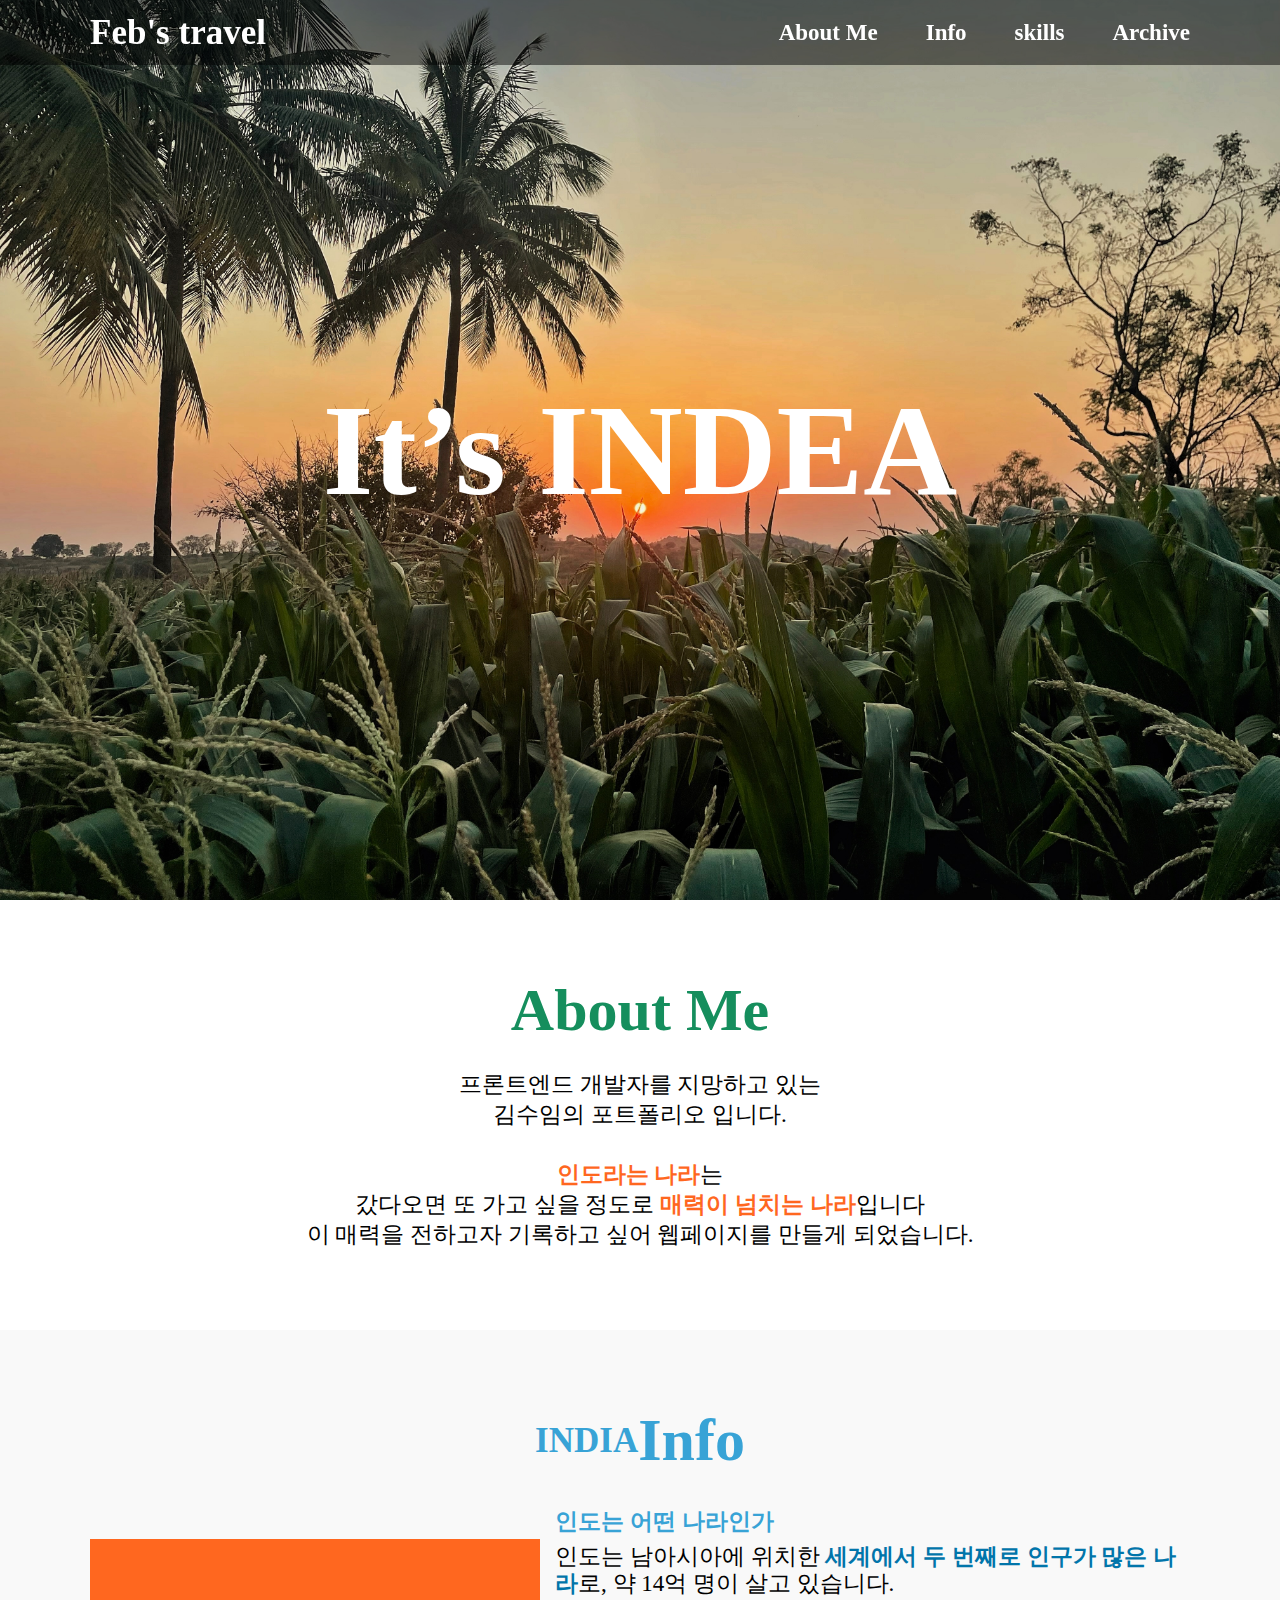
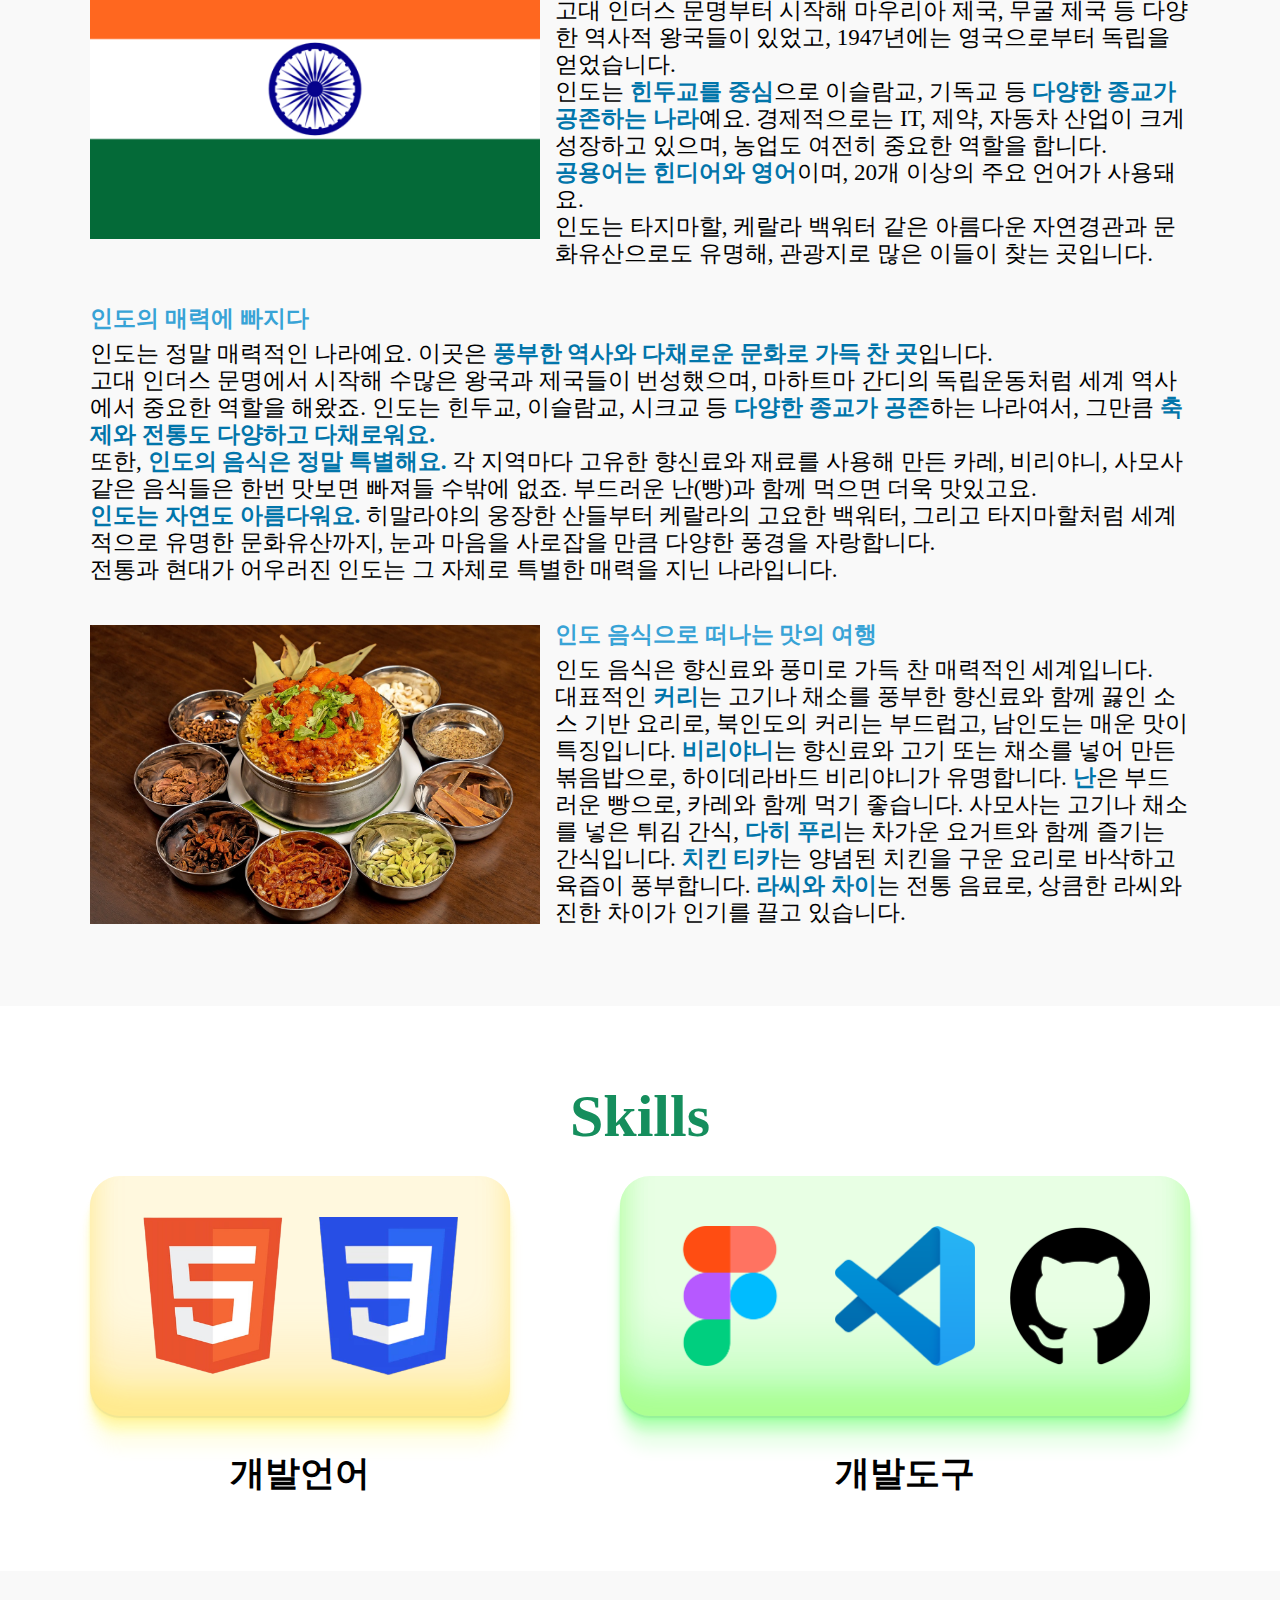
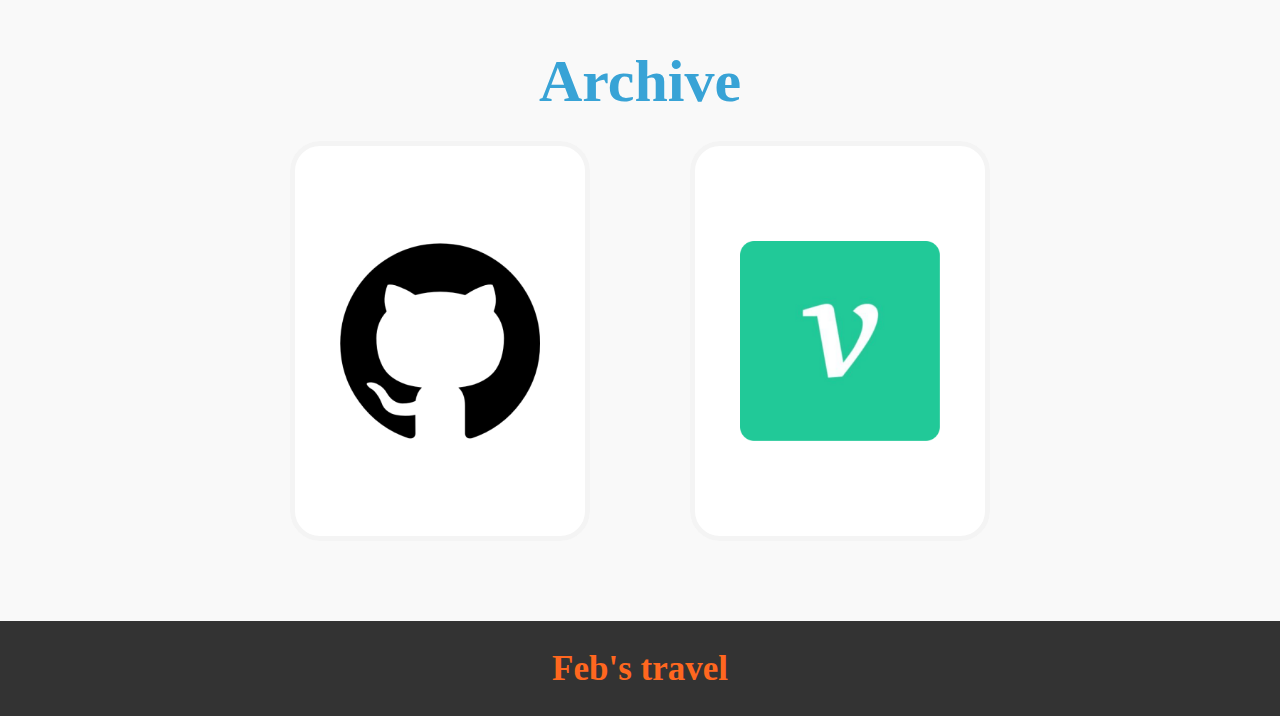
==== index.html @ 4c74e88f "img 경로 변경, main page index로 변경" ====
<!DOCTYPE html>
<html lang="en">
  <head>
    <meta charset="UTF-8" />
    <meta name="viewport" content="width=device-width, initial-scale=1.0" />
    <link rel="icon" href="./img/favicon.png" />
    <title>Feb's travel</title>
    <link rel="stylesheet" href="./common/reset.css" />
    <link rel="stylesheet" href="./common/root.css" />
    <link rel="stylesheet" href="./css/header.css" />
    <link rel="stylesheet" href="./css/jumbotron.css" />
    <link rel="stylesheet" href="./css/intro.css" />
    <link rel="stylesheet" href="./css/card.css" />
    <link rel="stylesheet" href="./css/skills.css" />
    <link rel="stylesheet" href="./css/archive.css" />
    <link rel="stylesheet" href="./css/footer.css  " />
  </head>

  <body>
    <header>
      <nav>
        <h3>
          <a href="#home"> Feb's travel</a>
        </h3>
        <ul>
          <li>
            <a href="#about_me"> About Me </a>
          </li>
          <li>
            <a href="#info"> Info </a>
          </li>
          <li>
            <a href="#skills"> skills </a>
          </li>
          <li>
            <a href="#archive"> Archive </a>
          </li>
        </ul>
      </nav>
    </header>

    <main>
      <section id="home" class="jumbotron">
        <h1>
          <span class="title">It’s INDEA </span>
        </h1>
      </section>

      <section id="about_me" class="intro">
        <article>
          <h2 class="title">About Me</h2>
          <p>
            프론트엔드 개발자를 지망하고 있는 <br />
            김수임의 포트폴리오 입니다.
          </p>
          <p>
            <strong>인도라는 나라</strong>는<br />
            갔다오면 또 가고 싶을 정도로
            <strong>매력이 넘치는 나라</strong>입니다 <br />
            이 매력을 전하고자 기록하고 싶어 웹페이지를 만들게 되었습니다.
          </p>
        </article>
      </section>

      <section id="info" class="card">
        <div class="content">
          <div class="title">
            <h3>INDIA</h3>
            <h2>Info</h2>
          </div>
          <article>
            <img src="./img/india.png" alt="" />
            <div class="write">
              <strong>인도는 어떤 나라인가</strong>
              <em>
                인도는 남아시아에 위치한
                <strong>세계에서 두 번째로 인구가 많은 나라</strong>로, 약 14억
                명이 살고 있습니다. <br />
                고대 인더스 문명부터 시작해 마우리아 제국, 무굴 제국 등 다양한
                역사적 왕국들이 있었고, 1947년에는 영국으로부터 독립을
                얻었습니다. <br />인도는 <strong>힌두교를 중심</strong>으로
                이슬람교, 기독교 등
                <strong>다양한 종교가 공존하는 나라</strong>예요. 경제적으로는
                IT, 제약, 자동차 산업이 크게 성장하고 있으며, 농업도 여전히
                중요한 역할을 합니다. <br /><strong
                  >공용어는 힌디어와 영어</strong
                >이며, 20개 이상의 주요 언어가 사용돼요. <br />인도는 타지마할,
                케랄라 백워터 같은 아름다운 자연경관과 문화유산으로도 유명해,
                관광지로 많은 이들이 찾는 곳입니다.
              </em>
            </div>
          </article>
          <article>
            <div class="write">
              <strong>인도의 매력에 빠지다</strong>
              <em>
                인도는 정말 매력적인 나라예요. 이곳은
                <strong>풍부한 역사와 다채로운 문화로 가득 찬 곳</strong>입니다.
                <br />
                고대 인더스 문명에서 시작해 수많은 왕국과 제국들이 번성했으며,
                마하트마 간디의 독립운동처럼 세계 역사에서 중요한 역할을 해왔죠.
                인도는 힌두교, 이슬람교, 시크교 등
                <strong>다양한 종교가 공존</strong>하는 나라여서, 그만큼
                <strong>축제와 전통도 다양하고 다채로워요.</strong> <br />또한,
                <strong>인도의 음식은 정말 특별해요.</strong> 각 지역마다 고유한
                향신료와 재료를 사용해 만든 카레, 비리야니, 사모사 같은 음식들은
                한번 맛보면 빠져들 수밖에 없죠. 부드러운 난(빵)과 함께 먹으면
                더욱 맛있고요. <br /><strong>인도는 자연도 아름다워요.</strong>
                히말라야의 웅장한 산들부터 케랄라의 고요한 백워터, 그리고
                타지마할처럼 세계적으로 유명한 문화유산까지, 눈과 마음을
                사로잡을 만큼 다양한 풍경을 자랑합니다. <br />전통과 현대가
                어우러진 인도는 그 자체로 특별한 매력을 지닌 나라입니다.
              </em>
            </div>
          </article>
          <article>
            <img src="./img/india_food.jpg" alt="" />
            <div class="write">
              <strong>인도 음식으로 떠나는 맛의 여행</strong>
              <em>
                인도 음식은 향신료와 풍미로 가득 찬 매력적인 세계입니다.
                <br />
                대표적인 <strong>커리</strong>는 고기나 채소를 풍부한 향신료와
                함께 끓인 소스 기반 요리로, 북인도의 커리는 부드럽고, 남인도는
                매운 맛이 특징입니다. <strong>비리야니</strong>는 향신료와 고기
                또는 채소를 넣어 만든 볶음밥으로, 하이데라바드 비리야니가
                유명합니다. <strong>난</strong>은 부드러운 빵으로, 카레와 함께
                먹기 좋습니다. 사모사는 고기나 채소를 넣은 튀김 간식,
                <strong>다히 푸리</strong>는 차가운 요거트와 함께 즐기는
                간식입니다. <strong>치킨 티카</strong>는 양념된 치킨을 구운
                요리로 바삭하고 육즙이 풍부합니다.
                <strong>라씨와 차이</strong>는 전통 음료로, 상큼한 라씨와 진한
                차이가 인기를 끌고 있습니다.
              </em>
            </div>
          </article>
        </div>
      </section>

      <section id="skills" class="skills">
        <div class="content">
          <h2>Skills</h2>
          <article>
            <div class="languageBox">
              <figure>
                <img src="./img/html.png" alt="" />
                <img src="./img/css.png" alt="" />
              </figure>
              <figcaption>개발언어</figcaption>
            </div>
            <div class="toolBox">
              <figure>
                <img src="./img/figma.png" alt="" />
                <img src="./img/vscode.png" alt="" />
                <img src="./img/github.png" alt="" />
              </figure>
              <figcaption>개발도구</figcaption>
            </div>
          </article>
        </div>
      </section>

      <section id="archive" class="archive">
        <div class="content">
          <h2>Archive</h2>
          <article>
            <div class="box">
              <figure class="box_on">
                <img src="./img/github.png" alt="" />
              </figure>
              <figure class="box_off">
                <a href="https://github.com/KImSuim">
                  <img src="./img/github.png" alt="" />
                  <figcaption>
                    <strong>GitHub</strong>
                    <em>github.com/KImSuim</em>
                  </figcaption>
                </a>
              </figure>
            </div>

            <div class="box">
              <figure class="box_on">
                <img src="./img/velog.png" alt="" />
              </figure>
              <figure class="box_off">
                <a href="https://velog.io/@suim7171/posts">
                  <img src="./img/velog.png" alt="" />
                  <figcaption>
                    <strong>Velog</strong>
                    <em>velog.io/@suim7171</em>
                  </figcaption>
                </a>
              </figure>
            </div>
          </article>
        </div>
      </section>
    </main>

    <footer>
      <h3>Feb's travel</h3>
    </footer>
  </body>
</html>
---- common/root.css ----
:root {
  /* 폰트 크기 */
  --font-x-small-size: 15px;
  --font-small-size: 23px;
  --font-medium-size: 35px;
  --font-large-size: 60px;
  --font-x-large-size: 130px;

  /* 색상 */
  --orange: #ff671f;
  --green: #158e5d;
  --blue: #38a3d6;
  --dark-blue: #0175aa;
  --white: #ffffff;
  --black: #333333;

  /* 위 아래 마진 */
  --length-margin: 80px;

  /* gap 마진 */
  --gap-x-small-size: 10px;
  --gap-small-size: 20px;
  --gap-medium-size: 30px;
  --gap-large-size: 40px;
  --gap-x-large-size: 100px;

  /* 최대 너비 */
  --max-width: 1100px;

  /* 폰트 굵기 */
  --font-regular-weight: 300;
  --font-medium-weight: 500;
  --font-semi-bold-weight: 600;
  --font-bold-weight: 700;
}
---- css/header.css ----
header {
  height: 65px;
  background-color: rgba(0, 0, 0, 0.483);

  color: var(--white);
  z-index: 1;

  position: fixed;
  top: 0;

  width: 100%;
  margin: 0 auto;
}
nav {
  max-width: var(--max-width);
  width: 100%;
  height: 100%;
  margin: 0 auto;

  display: flex;
  justify-content: space-between;
  align-items: center;
}
nav > h3 {
  font-size: var(--font-medium-size);
  font-weight: var(--font-bold-weight);
}

nav > ul {
  display: flex;
  gap: 48px;
}
nav > ul > li {
  font-size: var(--font-small-size);
  font-weight: var(--font-semi-bold-weight);
}

a:hover {
  color: var(--orange);
  transition: all 0.3s;
}
---- css/jumbotron.css ----
@keyframes text-pop-up-top {
  0% {
    -webkit-transform: translateY(0);
    transform: translateY(0);
    -webkit-transform-origin: 50% 50%;
    transform-origin: 50% 50%;
    text-shadow: none;
  }
  100% {
    -webkit-transform: translateY(-50px);
    transform: translateY(-50px);
    -webkit-transform-origin: 50% 50%;
    transform-origin: 50% 50%;
    text-shadow: 0 1px 0 #cccccc, 0 2px 0 #cccccc, 0 3px 0 #cccccc,
      0 4px 0 #cccccc, 0 5px 0 #cccccc, 0 6px 0 #cccccc, 0 7px 0 #cccccc,
      0 8px 0 #cccccc, 0 9px 0 #cccccc, 0 50px 30px rgba(0, 0, 0, 0.3);
  }
}

.jumbotron {
  background-image: url(../img/jumbotron.jpeg);
  background-position: 50% 50%;
  background-size: cover;

  height: 100vh;
  width: 100%;
}
.jumbotron > h1 {
  height: 100%;

  font-size: var(--font-x-large-size);
  font-weight: var(--font-bold-weight);
  color: white;
  display: flex;
  justify-content: center;
  align-items: center;

  animation: shadow-drop-2-center 8s cubic-bezier(0.25, 0.46, 0.45, 0.94)
    infinite both;
}
.jumbotron > h1 > .title {
  animation: text-pop-up-top 3s cubic-bezier(0.25, 0.46, 0.45, 0.94) infinite
    both;
}
---- css/intro.css ----
.intro {
  background-color: white;
}
.intro > article {
  max-width: var(--max-width);
  width: 100%;
  margin: 0 auto;
  padding: var(--length-margin);
  text-align: center;

  display: flex;
  flex-direction: column;
  justify-content: center;
  align-items: center;
  gap: var(--gap-medium-size);
}
.intro > article > h2 {
  font-size: var(--font-large-size);
  font-weight: var(--font-bold-weight);
  color: var(--green);
}

.intro > article > p {
  font-size: var(--font-small-size);
  font-weight: var(--font-medium-weight);
  line-height: 30px;
}

.intro > article > p > strong {
  font-weight: var(--font-bold-weight);
  color: var(--orange);
}
---- css/card.css ----
.card {
  background-color: #f9f9f9;
}
.card > .content {
  max-width: var(--max-width);
  width: 100%;
  margin: 0 auto;
  padding: var(--length-margin) 0;
  text-align: center;

  display: flex;
  flex-direction: column;
  justify-content: center;
  align-items: center;
  gap: var(--gap-large-size);
}
.card > .content > .title {
  display: flex;
  justify-content: center;
  align-items: center;
  color: var(--blue);
}
.card > .content > .title > h3 {
  font-size: var(--font-medium-size);
  font-weight: var(--font-semi-bold-weight);
}
.card > .content > .title > h2 {
  font-size: var(--font-large-size);
  font-weight: var(--font-bold-weight);
}

.card > .content > article {
  display: flex;
  /* flex-direction: column; */
  gap: 15px;

  font-size: var(--font-small-size);
}

.card > .content > article > img {
  width: 450px;
}

.write {
  display: flex;
  flex-direction: column;
  align-items: start;
  gap: var(--gap-x-small-size);
}

.card > .content > article > .write > strong {
  color: var(--blue);
  font-weight: var(--font-bold-weight);
}

.card > .content > article > .write > em {
  font-weight: var(--font-medium-weight);
  text-align: start;
  line-height: 27px;
}

.card > .content > article > .write > em > strong {
  color: var(--dark-blue);
  font-weight: var(--font-bold-weight);
}
---- css/skills.css ----
@keyframes wobble-hor-bottom {
  0%,
  100% {
    -webkit-transform: translateX(0%);
    transform: translateX(0%);
    -webkit-transform-origin: 50% 50%;
    transform-origin: 50% 50%;
  }
  15% {
    -webkit-transform: translateX(-30px) rotate(-6deg);
    transform: translateX(-30px) rotate(-6deg);
  }
  30% {
    -webkit-transform: translateX(15px) rotate(6deg);
    transform: translateX(15px) rotate(6deg);
  }
  45% {
    -webkit-transform: translateX(-15px) rotate(-3.6deg);
    transform: translateX(-15px) rotate(-3.6deg);
  }
  60% {
    -webkit-transform: translateX(9px) rotate(2.4deg);
    transform: translateX(9px) rotate(2.4deg);
  }
  75% {
    -webkit-transform: translateX(-6px) rotate(-1.2deg);
    transform: translateX(-6px) rotate(-1.2deg);
  }
}
.skills {
  background-color: white;
}

.skills > .content {
  max-width: var(--max-width);
  width: 100%;
  margin: 0 auto;
  padding: var(--length-margin) 0;
  text-align: center;

  display: flex;
  flex-direction: column;
  justify-content: center;
  align-items: center;
  gap: var(--gap-medium-size);
}

.skills > .content > h2 {
  font-size: var(--font-large-size);
  font-weight: var(--font-bold-weight);
  color: var(--green);
}

.skills > .content > article {
  display: flex;
  justify-content: space-between;
  /* gap: var(--gap-medium-size); */
}

.languageBox > figure:hover {
  animation: wobble-hor-bottom 1s both;
}
.languageBox > figure {
  background-color: #fff8de;
  box-shadow: rgba(255, 187, 0, 0.17) 0px -23px 25px 0px inset,
    rgba(255, 255, 0, 0.15) 0px -36px 30px 0px inset,
    rgba(255, 187, 0, 0.1) 0px -79px 40px 0px inset,
    rgba(0, 0, 0, 0.06) 0px 2px 1px, rgba(255, 242, 0, 0.09) 0px 4px 2px,
    rgba(255, 187, 0, 0.09) 0px 8px 4px, rgba(255, 242, 0, 0.19) 0px 16px 8px,
    rgba(255, 242, 0, 0.09) 0px 32px 16px;

  border-radius: 30px;

  width: 420px;
  height: 240px;

  margin-bottom: 40px;

  display: flex;
  justify-content: center;
  align-items: center;
  gap: 35px;
}
.languageBox > figcaption {
  font-size: var(--font-medium-size);
  font-weight: var(--font-bold-weight);
}

.toolBox > figure:hover {
  animation: wobble-hor-bottom 1s both;
}
.toolBox > figure {
  background-color: #e8ffe4;
  box-shadow: rgba(145, 255, 0, 0.17) 0px -23px 25px 0px inset,
    rgba(0, 255, 8, 0.15) 0px -36px 30px 0px inset,
    rgba(0, 255, 8, 0.1) 0px -79px 40px 0px inset,
    rgba(0, 0, 0, 0.06) 0px 2px 1px, rgba(0, 255, 8, 0.09) 0px 4px 2px,
    rgba(0, 255, 8, 0.09) 0px 8px 4px, rgba(0, 255, 8, 0.16) 0px 16px 8px,
    rgba(0, 255, 8, 0.09) 0px 32px 16px;
  border-radius: 30px;

  width: 570px;
  height: 240px;

  margin-bottom: 40px;

  display: flex;
  justify-content: center;
  align-items: center;
  gap: 35px;
}
.toolBox > figcaption {
  font-size: var(--font-medium-size);
  font-weight: var(--font-bold-weight);
}
img {
  width: 140px;
}
---- css/archive.css ----
.archive {
  background-color: #f9f9f9;
}
.archive > .content {
  max-width: var(--max-width);
  width: 100%;
  margin: 0 auto;
  padding: var(--length-margin) 0;
  text-align: center;

  display: flex;
  flex-direction: column;
  /* justify-content: center; */
  /* align-items: center; */
  gap: var(--gap-medium-size);
}
.archive > .content > h2 {
  font-size: var(--font-large-size);
  font-weight: var(--font-bold-weight);
  color: var(--blue);
}

article {
  display: flex;
  gap: var(--gap-x-large-size);
  width: 100%;
  justify-content: center;
  align-items: center;
  transition: all 0.05s;
}
.box {
  background-color: white;

  width: 300px;
  height: 400px;
  border-radius: 30px;

  display: flex;
  flex-direction: column;
  justify-content: center;
  align-items: center;
  gap: 35px;
  /* transition: all 2s; */

  position: relative;
}
.box_off:hover {
  opacity: 1;
}
.box_off {
  opacity: 0;
  transition: all 1s;
  background-color: white;
  width: 100%;
  height: 100%;

  position: absolute;
  /* width: 140px; */
  border-radius: 30px;

  display: flex;
  flex-direction: column;
  justify-content: center;
  align-items: center;
  box-shadow: rgba(149, 157, 165, 0.2) 0px 8px 24px;
}
.box_on > img {
  width: 200px;
}
.box_on {
  transition: all 1s;
  background-color: white;
  width: 100%;
  height: 100%;

  position: absolute;
  /* width: 140px; */
  border-radius: 30px;

  display: flex;
  flex-direction: column;
  justify-content: center;
  align-items: center;

  border: 5px solid rgb(244, 244, 244);
}

.box > figure > a {
  display: flex;
  flex-direction: column;
  gap: var(--gap-small-size);
}
.box > figure > a > figcaption {
  display: flex;
  flex-direction: column;
  gap: var(--gap-small-size);
}
.box > figure > a > figcaption > strong {
  font-size: var(--font-medium-size);
  font-weight: var(--font-bold-weight);
  color: var(--black);
}
.box > figure > a > figcaption > em {
  font-size: var(--font-x-small-size);
  font-weight: var(--font-medium-weight);

  color: var(--blue);
}
---- css/footer.css ----
footer {
  display: flex;
  justify-content: center;
  align-items: center;

  background-color: var(--black);

  padding: 30px 0;
}

footer > h3 {
  color: var(--orange);
  font-size: var(--font-medium-size);
  font-weight: var(--font-bold-weight);
}
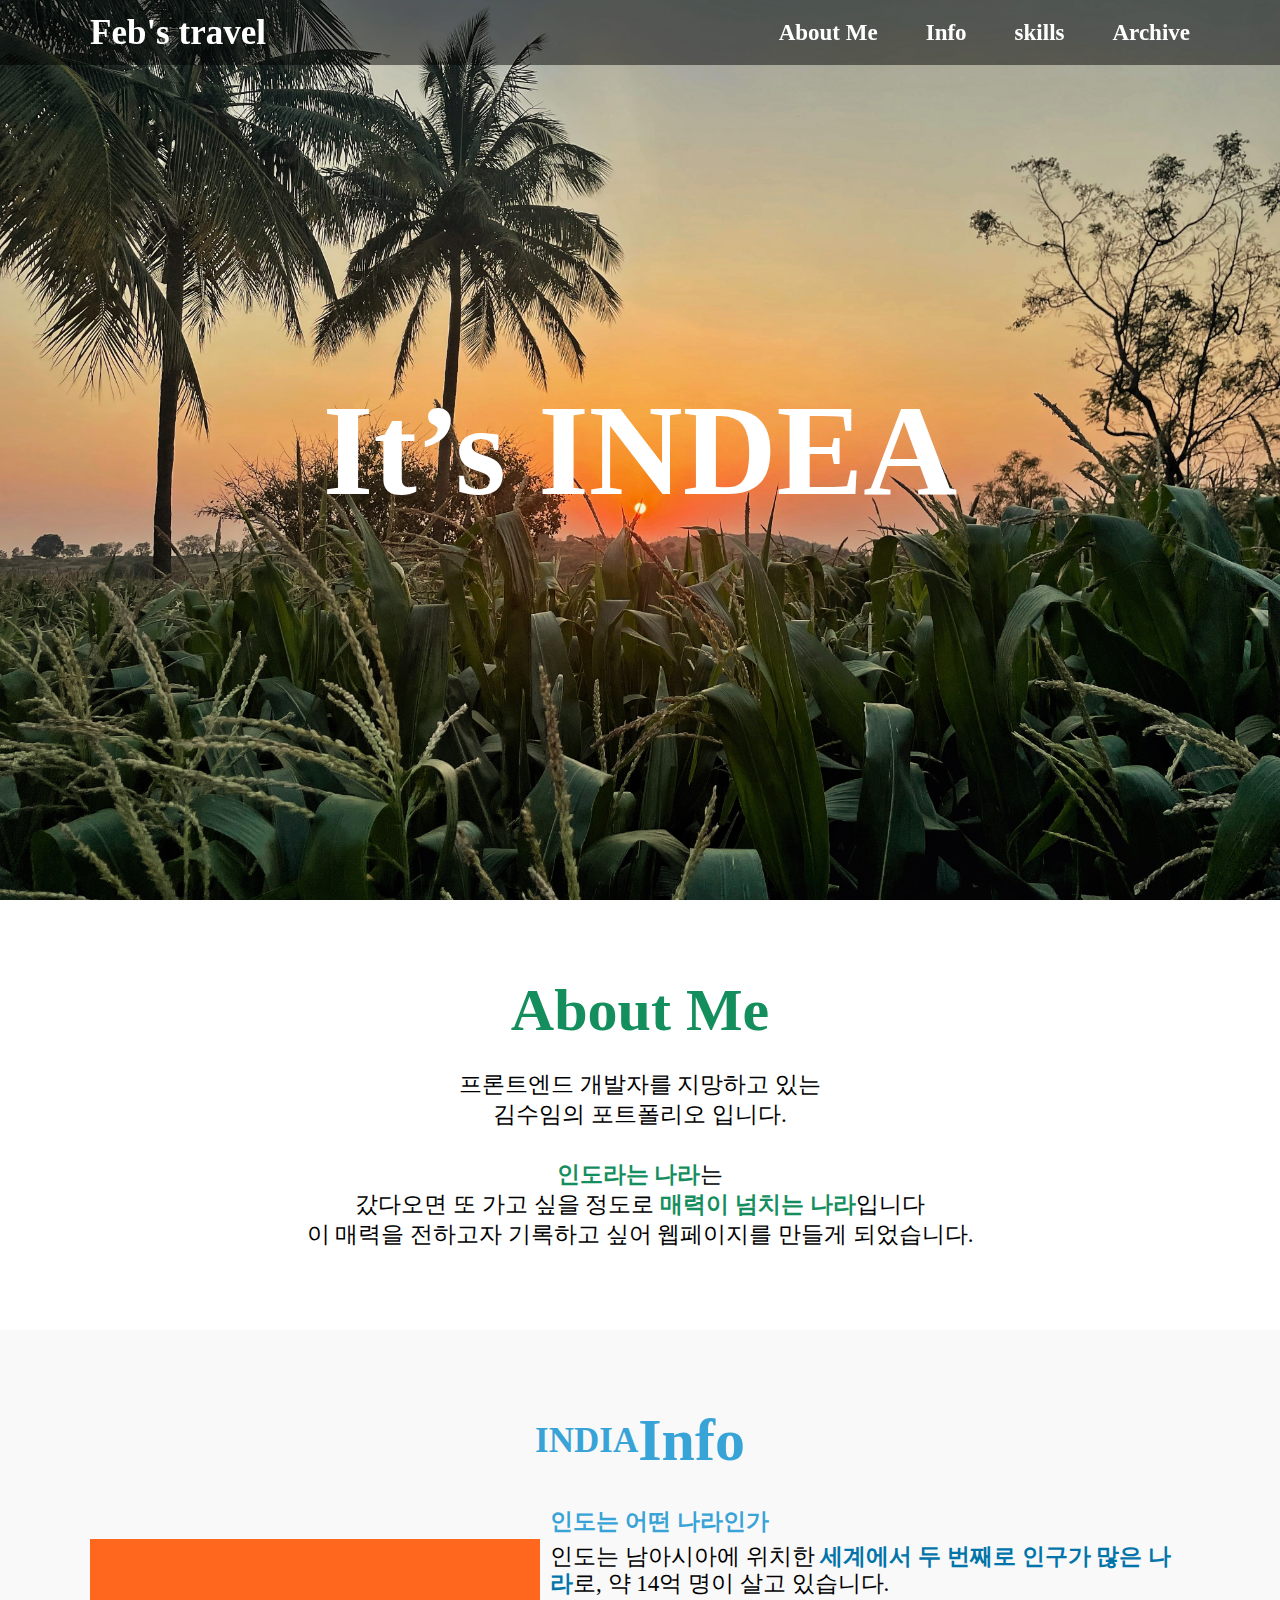
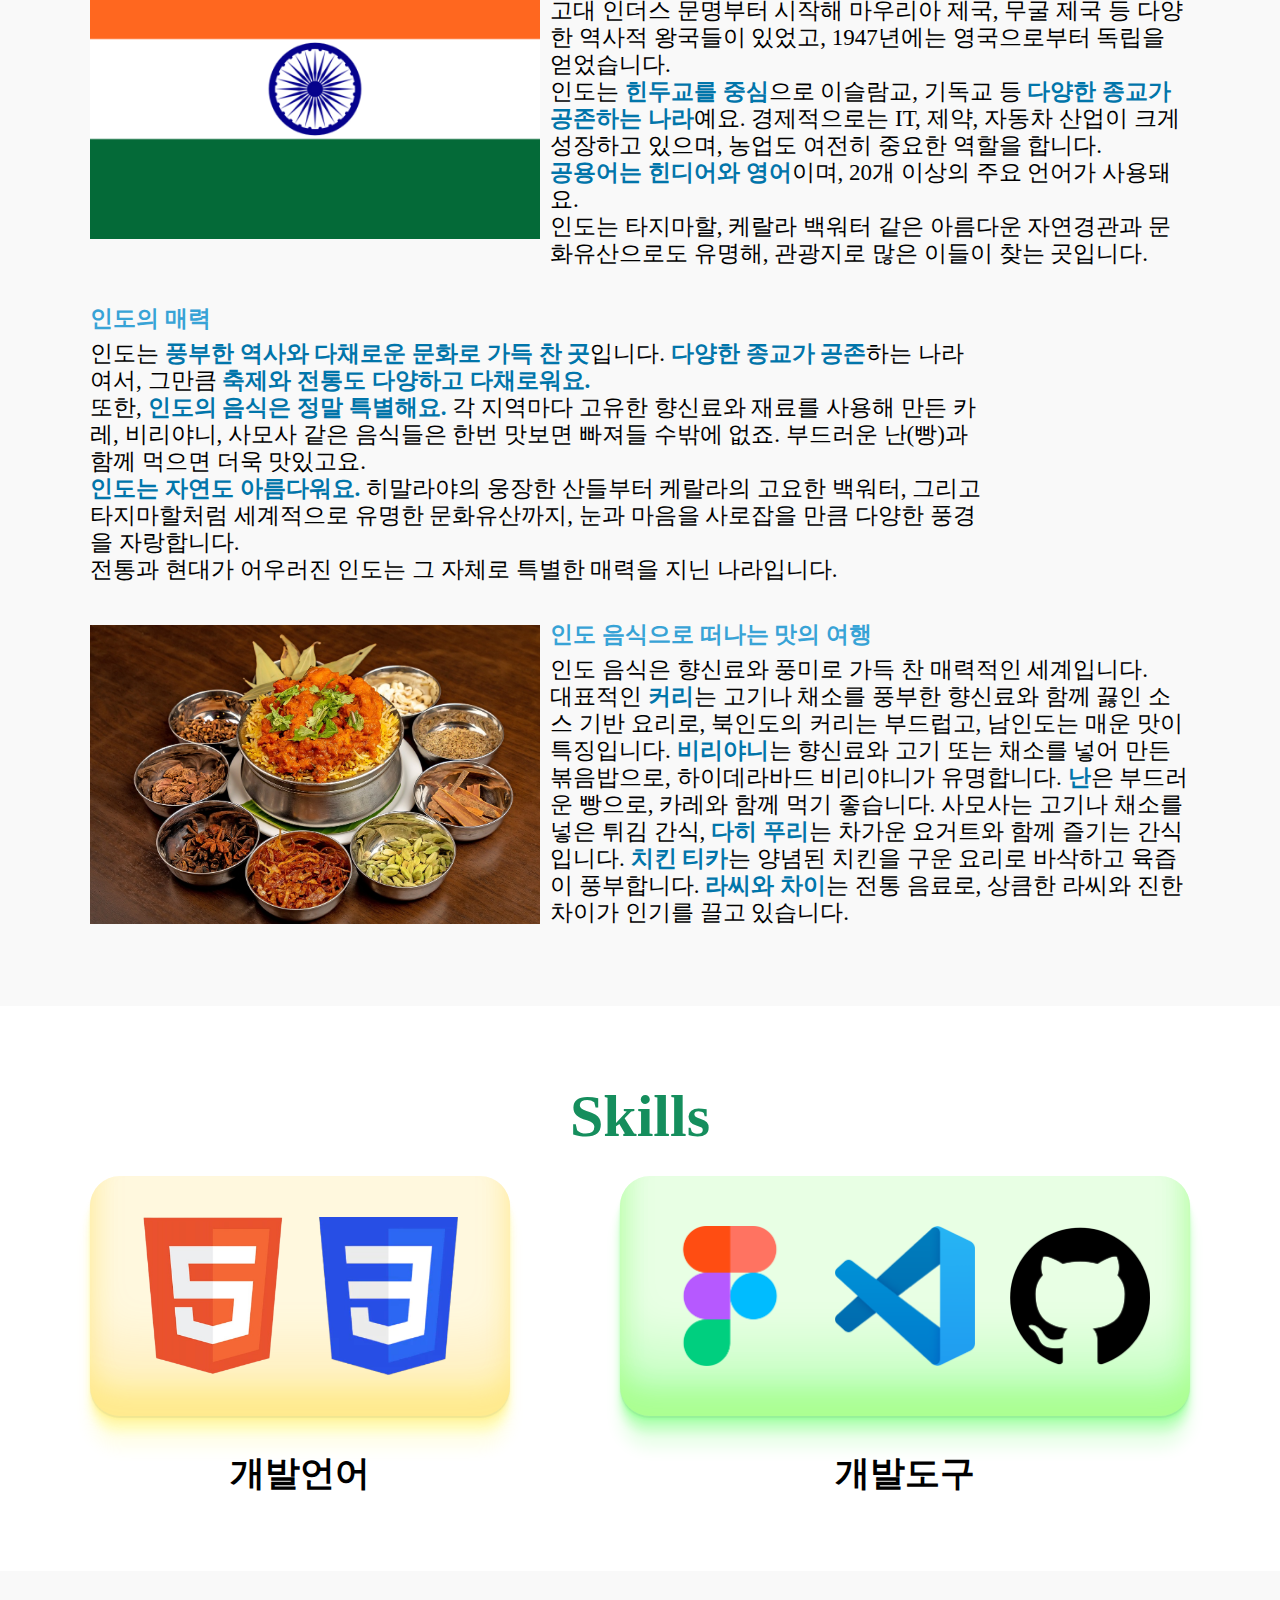
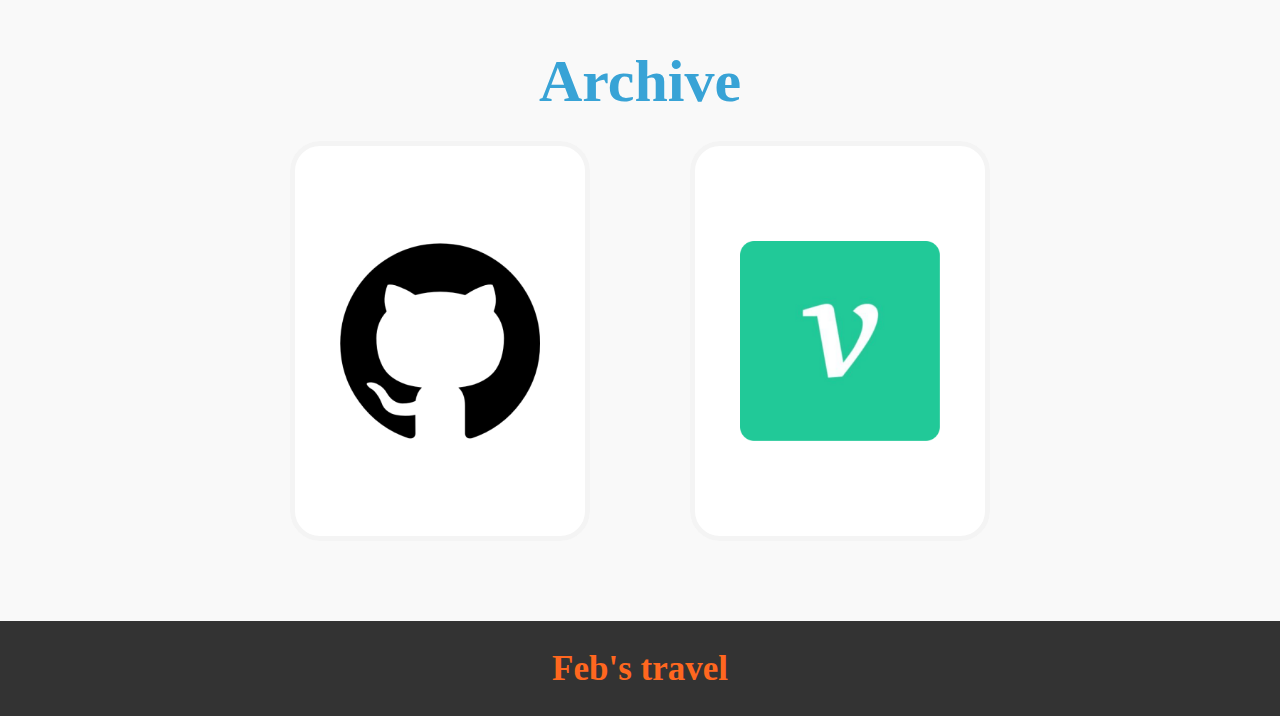
==== commit f925ad6e: "모바일 버전" ====
--- a/index.html
+++ b/index.html
@@ -14,6 +14,14 @@
     <link rel="stylesheet" href="./css/skills.css" />
     <link rel="stylesheet" href="./css/archive.css" />
     <link rel="stylesheet" href="./css/footer.css  " />
+
+    <link
+      rel="stylesheet"
+      href="https://cdnjs.cloudflare.com/ajax/libs/font-awesome/6.7.2/css/all.min.css"
+      integrity="sha512-Evv84Mr4kqVGRNSgIGL/F/aIDqQb7xQ2vcrdIwxfjThSH8CSR7PBEakCr51Ck+w+/U6swU2Im1vVX0SVk9ABhg=="
+      crossorigin="anonymous"
+      referrerpolicy="no-referrer"
+    />
   </head>
 
   <body>
@@ -22,7 +30,10 @@
         <h3>
           <a href="#home"> Feb's travel</a>
         </h3>
-        <ul>
+        <ul class="burger">
+          <li><i class="fa-solid fa-bars"></i></li>
+        </ul>
+        <ul class="list">
           <li>
             <a href="#about_me"> About Me </a>
           </li>
@@ -90,16 +101,13 @@
               </em>
             </div>
           </article>
-          <article>
+          <article class="card_reverse">
+            <img src="./img/india_culture.jpg" alt="" />
             <div class="write">
-              <strong>인도의 매력에 빠지다</strong>
+              <strong>인도의 매력</strong>
               <em>
-                인도는 정말 매력적인 나라예요. 이곳은
+                인도는
                 <strong>풍부한 역사와 다채로운 문화로 가득 찬 곳</strong>입니다.
-                <br />
-                고대 인더스 문명에서 시작해 수많은 왕국과 제국들이 번성했으며,
-                마하트마 간디의 독립운동처럼 세계 역사에서 중요한 역할을 해왔죠.
-                인도는 힌두교, 이슬람교, 시크교 등
                 <strong>다양한 종교가 공존</strong>하는 나라여서, 그만큼
                 <strong>축제와 전통도 다양하고 다채로워요.</strong> <br />또한,
                 <strong>인도의 음식은 정말 특별해요.</strong> 각 지역마다 고유한
--- a/common/root.css
+++ b/common/root.css
@@ -4,7 +4,8 @@
   --font-small-size: 23px;
   --font-medium-size: 35px;
   --font-large-size: 60px;
-  --font-x-large-size: 130px;
+  --font-x-large-size: 100px;
+  --font-xx-large-size: 130px;
 
   /* 색상 */
   --orange: #ff671f;
--- a/css/header.css
+++ b/css/header.css
@@ -26,11 +26,16 @@
   font-weight: var(--font-bold-weight);
 }
 
-nav > ul {
+.burger {
+  /* opacity: 1; */
+  display: none;
+}
+
+.list {
   display: flex;
   gap: 48px;
 }
-nav > ul > li {
+.list > li {
   font-size: var(--font-small-size);
   font-weight: var(--font-semi-bold-weight);
 }
--- a/css/jumbotron.css
+++ b/css/jumbotron.css
@@ -28,7 +28,7 @@
 .jumbotron > h1 {
   height: 100%;
 
-  font-size: var(--font-x-large-size);
+  font-size: var(--font-xx-large-size);
   font-weight: var(--font-bold-weight);
   color: white;
   display: flex;
--- a/css/intro.css
+++ b/css/intro.css
@@ -28,5 +28,5 @@
 
 .intro > article > p > strong {
   font-weight: var(--font-bold-weight);
-  color: var(--orange);
+  color: var(--green);
 }
--- a/css/card.css
+++ b/css/card.css
@@ -31,10 +31,15 @@
 
 .card > .content > article {
   display: flex;
+  /* flex-direction: row-reverse; */
   /* flex-direction: column; */
-  gap: 15px;
+  gap: var(--gap-x-small-size);
 
   font-size: var(--font-small-size);
+}
+.card_reverse {
+  display: flex;
+  flex-direction: row-reverse;
 }
 
 .card > .content > article > img {
--- a/css/skills.css
+++ b/css/skills.css
@@ -27,6 +27,87 @@
     transform: translateX(-6px) rotate(-1.2deg);
   }
 }
+
+@media screen and (max-width: 1200px) {
+  /* navbar */
+  nav {
+    max-width: 1160px;
+    padding: 30px;
+  }
+  .burger {
+    display: block;
+  }
+  .list {
+    display: none;
+  }
+  /* jumbotron */
+  main > .jumbotron > h1 {
+    height: 100%;
+
+    font-size: var(--font-x-large-size);
+    font-weight: var(--font-bold-weight);
+    color: white;
+    display: flex;
+    justify-content: center;
+    align-items: center;
+
+    animation: shadow-drop-2-center 8s cubic-bezier(0.25, 0.46, 0.45, 0.94)
+      infinite both;
+  }
+  .jumbotron > h1 > .title {
+    animation: text-pop-up-top 3s cubic-bezier(0.25, 0.46, 0.45, 0.94) infinite
+      both;
+  }
+  /* card */
+  .card > .content {
+    padding: 30px;
+  }
+  .card > .content > article {
+    flex-direction: column;
+    gap: var(--gap-large-size);
+  }
+  .write {
+    /* display: flex; */
+    /* flex-direction: column; */
+    /* align-items: center; */
+    text-align: center;
+    /* gap: var(--gap-x-small-size); */
+  }
+  /* skill */
+  .skills > .content {
+    max-width: 1160px;
+    padding: 30px;
+  }
+  .skills > .content > article {
+    flex-direction: column;
+  }
+
+  .skills > .content > article > .languageBox > figure {
+    width: 350px;
+    height: 190px;
+    gap: 30px;
+  }
+  .languageBox > figure > img {
+    width: 123px;
+    height: 139px;
+  }
+
+  .skills > .content > article > .toolBox > figure {
+    width: 430px;
+    height: 190px;
+    gap: 20px;
+  }
+  .toolBox > figure > img {
+    width: 120px;
+    height: 120px;
+  }
+
+  /* archive */
+  .content > article {
+    flex-direction: column;
+  }
+}
+
 .skills {
   background-color: white;
 }
--- a/css/archive.css
+++ b/css/archive.css
@@ -20,7 +20,7 @@
   color: var(--blue);
 }
 
-article {
+.content > article {
   display: flex;
   gap: var(--gap-x-large-size);
   width: 100%;
